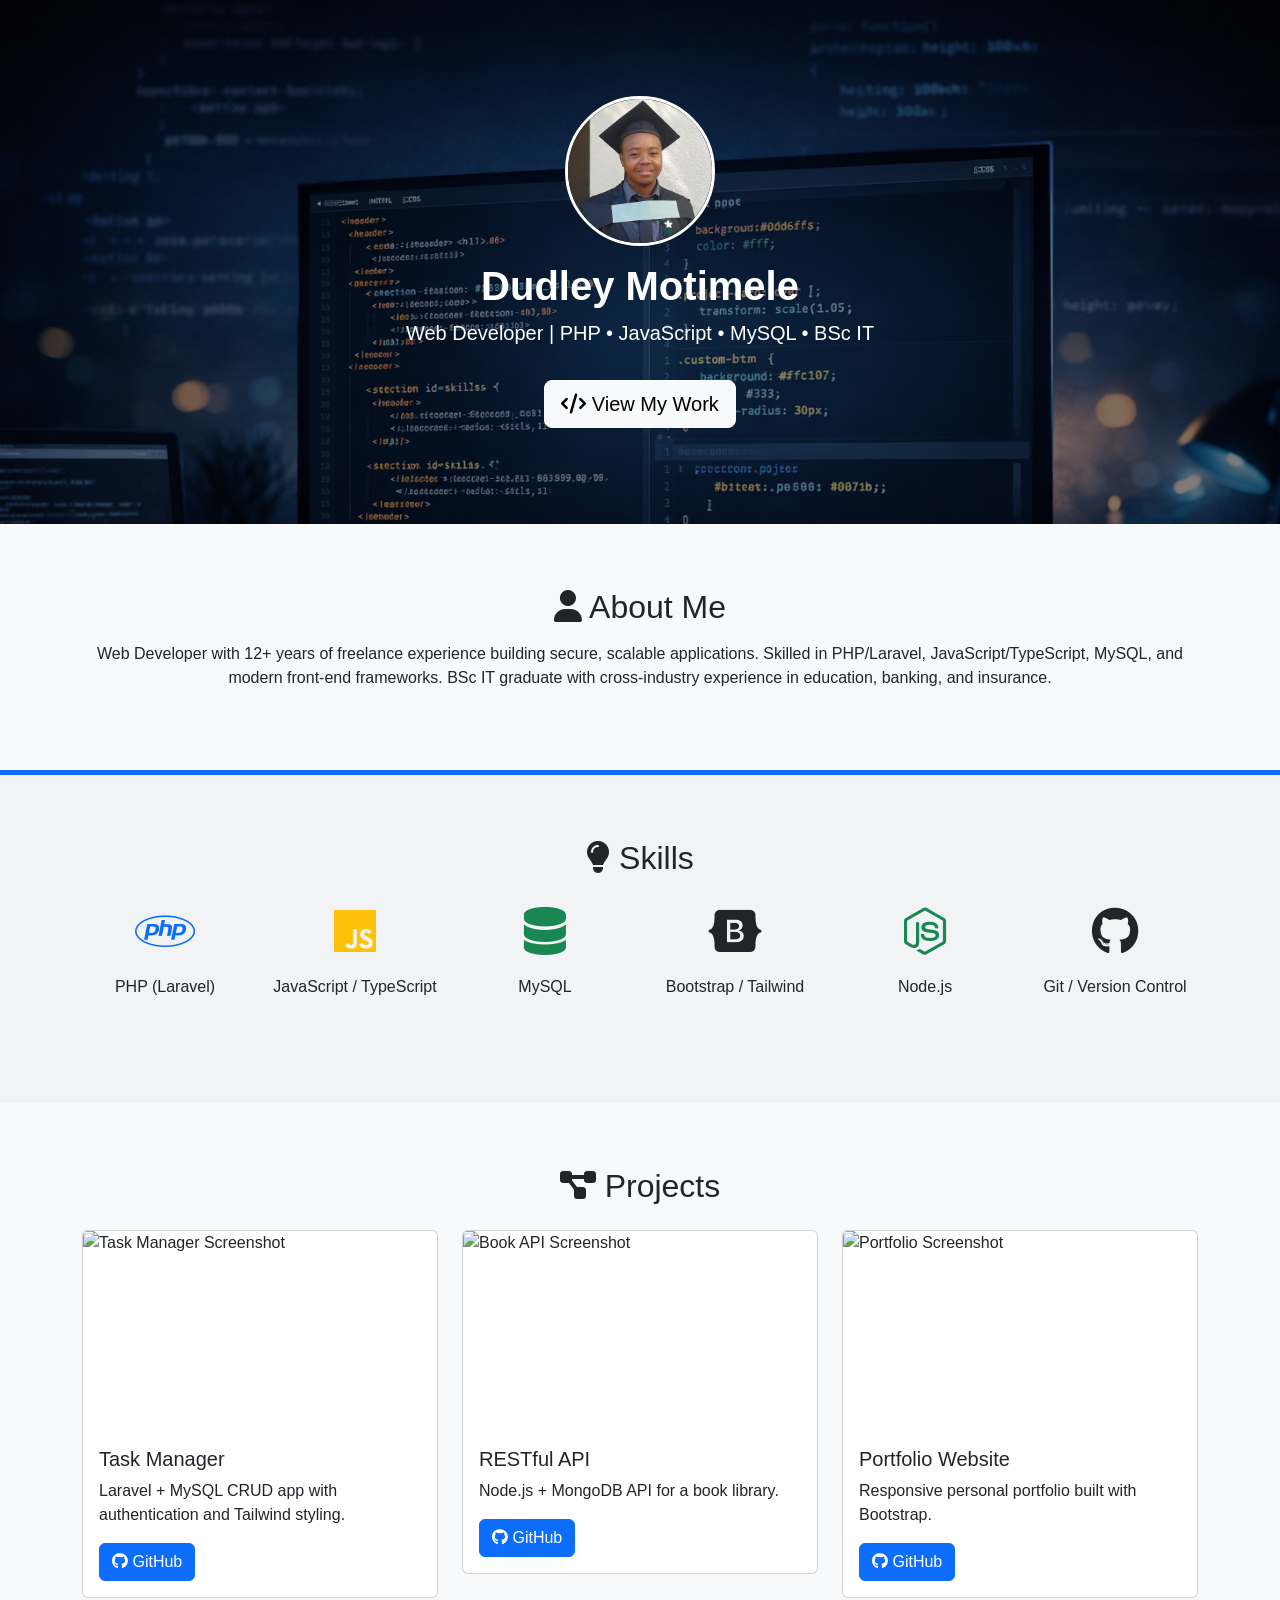
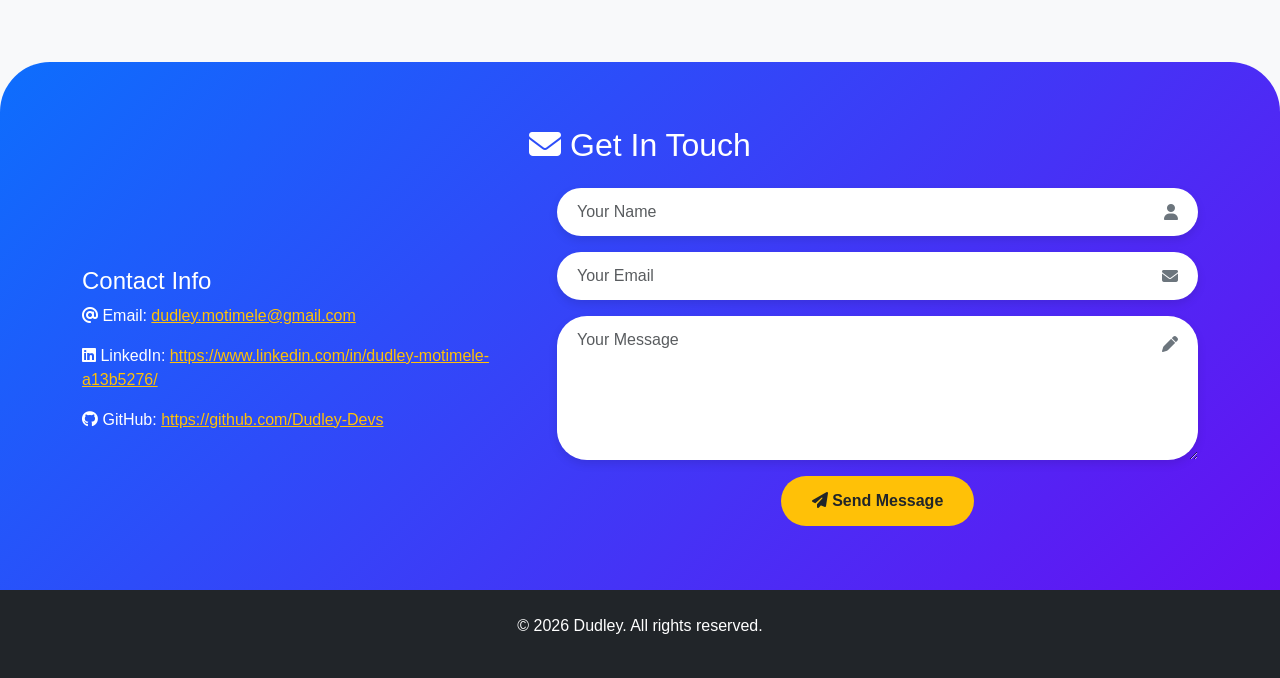
==== index.html @ acc8918f "Added redirect input on contact form" ====
<!DOCTYPE html>
<html lang="en">

<head>
    <meta charset="UTF-8">
    <meta name="viewport" content="width=device-width, initial-scale=1.0">
    <title>Dudley | Web Developer Portfolio</title>
    <link href="https://cdn.jsdelivr.net/npm/bootstrap@5.3.0/dist/css/bootstrap.min.css" rel="stylesheet">
    <link href="https://cdnjs.cloudflare.com/ajax/libs/font-awesome/6.5.0/css/all.min.css" rel="stylesheet">
    <link rel="stylesheet" href="public/css/style.css">
</head>

<body>

    <!-- Hero Section -->
    <header class="hero">
        <div class="content">
            <img src="public/img/profile.jpg" alt="Dudley Photo Placeholder">
            <h1 class="fw-bold">Dudley Motimele</h1>
            <p class="lead">Web Developer | PHP • JavaScript • MySQL • BSc IT</p>
            <a href="#projects" class="btn btn-light btn-lg mt-3">
                <i class="fa-solid fa-code"></i> View My Work
            </a>
        </div>
    </header>

    <!-- About -->
    <section id="about" class="container text-center">
        <h2><i class="fa-solid fa-user"></i> About Me</h2>
        <p class="mt-3">Web Developer with 12+ years of freelance experience building secure, scalable applications.
            Skilled in PHP/Laravel, JavaScript/TypeScript, MySQL, and modern front-end frameworks. BSc IT graduate with
            cross-industry experience in education, banking, and insurance.</p>
    </section>

    <!-- Skills -->
    <section id="skills" class="skills">
        <div class="container text-center">
            <h2><i class="fa-solid fa-lightbulb"></i> Skills</h2>
            <div class="row justify-content-center mt-4">

                <div class="col-6 col-md-4 col-lg-2 mb-4">
                    <i class="fa-brands fa-php fa-3x text-primary"></i>
                    <p>PHP (Laravel)</p>
                </div>

                <div class="col-6 col-md-4 col-lg-2 mb-4">
                    <i class="fa-brands fa-js fa-3x text-warning"></i>
                    <p>JavaScript / TypeScript</p>
                </div>

                <div class="col-6 col-md-4 col-lg-2 mb-4">
                    <i class="fa-solid fa-database fa-3x text-success"></i>
                    <p>MySQL</p>
                </div>

                <div class="col-6 col-md-4 col-lg-2 mb-4">
                    <i class="fa-brands fa-bootstrap fa-3x text-purple"></i>
                    <p>Bootstrap / Tailwind</p>
                </div>

                <div class="col-6 col-md-4 col-lg-2 mb-4">
                    <i class="fa-brands fa-node-js fa-3x text-success"></i>
                    <p>Node.js</p>
                </div>

                <div class="col-6 col-md-4 col-lg-2 mb-4">
                    <i class="fa-brands fa-github fa-3x text-dark"></i>
                    <p>Git / Version Control</p>
                </div>

            </div>
        </div>
    </section>



    <!-- Projects -->
    <section id="projects" class="container">
        <h2 class="text-center"><i class="fa-solid fa-diagram-project"></i> Projects</h2>
        <div class="row mt-4">
            <div class="col-md-4">
                <div class="card project-card">
                    <img src="https://placehold.net/400x400.png" alt="Task Manager Screenshot">
                    <div class="card-body">
                        <h5 class="card-title">Task Manager</h5>
                        <p class="card-text">Laravel + MySQL CRUD app with authentication and Tailwind styling.</p>
                        <a href="https://github.com/yourusername/task-manager" class="btn btn-primary"><i
                                class="fa-brands fa-github"></i> GitHub</a>
                    </div>
                </div>
            </div>
            <div class="col-md-4">
                <div class="card project-card">
                    <img src="https://placehold.net/400x400.png" alt="Book API Screenshot">
                    <div class="card-body">
                        <h5 class="card-title">RESTful API</h5>
                        <p class="card-text">Node.js + MongoDB API for a book library.</p>
                        <a href="https://github.com/yourusername/book-api" class="btn btn-primary"><i
                                class="fa-brands fa-github"></i> GitHub</a>
                    </div>
                </div>
            </div>
            <div class="col-md-4">
                <div class="card project-card">
                    <img src="https://placehold.net/400x400.png" alt="Portfolio Screenshot">
                    <div class="card-body">
                        <h5 class="card-title">Portfolio Website</h5>
                        <p class="card-text">Responsive personal portfolio built with Bootstrap.</p>
                        <a href="https://github.com/yourusername/portfolio" class="btn btn-primary"><i
                                class="fa-brands fa-github"></i> GitHub</a>
                    </div>
                </div>
            </div>
        </div>
    </section>

    <!-- Contact -->
    <section id="contact" class="contact">
        <div class="container">
            <h2 class="text-center mb-4"><i class="fa-solid fa-envelope"></i> Get In Touch</h2>
            <div class="row align-items-center">

                <!-- Contact Info -->
                <div class="col-md-5 text-white mb-4 mb-md-0">
                    <h4>Contact Info</h4>
                    <p><i class="fa-solid fa-at"></i> Email:
                        <a href="mailto:dudley.motimele@gmail.com" class="text-warning">dudley.motimele@gmail.com</a>
                    </p>
                    <p><i class="fa-brands fa-linkedin"></i> LinkedIn:
                        <a href="https://www.linkedin.com/in/dudley-motimele-a13b5276/"
                            class="text-warning">https://www.linkedin.com/in/dudley-motimele-a13b5276/</a>
                    </p>
                    <p><i class="fa-brands fa-github"></i> GitHub:
                        <a href="https://github.com/Dudley-Devs" class="text-warning">https://github.com/Dudley-Devs</a>
                    </p>
                </div>

                <!-- Contact Form -->
                <div class="col-md-7">
                    <form name="contact" class="contact-form" method="POST" data-netlify="true"
                        netlify-honeypot="bot-field">
                        <!-- Honeypot field (hidden to humans, traps bots) -->
                        <input type="hidden" name="form-name" value="contact">
                        <input type="hidden" name="bot-field">
                        <input type="hidden" name="redirect" value="/thank-you.html">

                        <div class="mb-3 position-relative">
                            <input type="text" class="form-control custom-input" placeholder="Your Name" required>
                            <i class="fa-solid fa-user input-icon"></i>
                        </div>
                        <div class="mb-3 position-relative">
                            <input type="email" class="form-control custom-input" placeholder="Your Email" required>
                            <i class="fa-solid fa-envelope input-icon"></i>
                        </div>
                        <div class="mb-3 position-relative">
                            <textarea class="form-control custom-input" rows="5" placeholder="Your Message"
                                required></textarea>
                            <i class="fa-solid fa-pen input-icon"></i>
                        </div>
                        <div class="text-center">
                            <button type="submit" class="btn custom-btn">
                                <i class="fa-solid fa-paper-plane"></i> Send Message
                            </button>
                        </div>
                    </form>
                    <!-- Success message -->
                    <div id="formSuccess" class="alert alert-success mt-3 text-center" style="display:none;">
                        ✅ Thank you! Your message has been sent.
                    </div>
                </div>
            </div>
        </div>
    </section>


    <!-- Footer -->
    <footer>
        <p>&copy; 2026 Dudley. All rights reserved.</p>
    </footer>

    <script src="public/js/script.js"></script>
</body>

</html>
---- public/css/style.css ----
body {
    font-family: 'Segoe UI', sans-serif;
    background: #f8f9fa;
}

/* Hero Section with Parallax */



.hero {
    background: url('../img/hero.png') no-repeat center center fixed;
    background-size: cover;
    color: white;
    text-align: center;
    padding: 6rem 2rem;
    position: relative;
}

.hero::after {
    content: "";
    position: absolute;
    top: 0;
    left: 0;
    right: 0;
    bottom: 0;
    background: rgba(0, 0, 0, 0.5);
    /* dark overlay for readability */
}

.hero .content {
    position: relative;
    z-index: 1;
}

.hero img {
    width: 150px;
    height: 150px;
    border-radius: 50%;
    margin-bottom: 1rem;
    border: 3px solid #fff;
}

section {
    padding: 4rem 1rem;
}

.skills {
    background: #f1f3f5;
    padding: 4rem 2rem;
    border-top: 5px solid #0d6efd;
}

.skills i {
    margin-bottom: 10px;
    transition: transform 0.3s, color 0.3s;
}

.skills i:hover {
    transform: scale(1.2);
    color: #6610f2;
}

.skills p {
    margin-top: 10px;
    font-weight: 500;
}



.project-card {
    transition: transform 0.3s, box-shadow 0.3s;
}

.project-card:hover {
    transform: translateY(-5px);
    box-shadow: 0 8px 20px rgba(0, 0, 0, 0.15);
}

.project-card img {
    width: 100%;
    height: 200px;
    object-fit: cover;
    border-radius: 5px 5px 0 0;
}

.contact {
    background: linear-gradient(135deg, #0d6efd, #6610f2);
    padding: 4rem 2rem;
    color: white;
    border-top-left-radius: 50px;
    border-top-right-radius: 50px;
}

.contact-form .custom-input {
    border: none;
    border-radius: 30px;
    padding: 12px 20px;
    box-shadow: 0 4px 10px rgba(0, 0, 0, 0.1);
    transition: all 0.3s;
}

.contact-form .custom-input:focus {
    outline: none;
    box-shadow: 0 0 12px rgba(255, 255, 255, 0.8);
}

/* Position icons inside inputs */
.input-icon {
    position: absolute;
    right: 20px;
    top: 50%;
    transform: translateY(-50%);
    color: #6c757d;
    pointer-events: none;
    /* prevents blocking typing */
}

/* Adjust for textarea (icon at top-right) */
textarea+.input-icon {
    top: 20px;
    transform: none;
}

.custom-btn {
    background: #ffc107;
    color: #212529;
    border-radius: 30px;
    padding: 12px 30px;
    font-weight: bold;
    transition: all 0.3s;
}

.custom-btn:hover {
    background: #fd7e14;
    color: white;
    transform: translateY(-2px);
}



footer {
    background: #212529;
    color: white;
    text-align: center;
    padding: 1.5rem;
}

footer a {
    color: #0d6efd;
    margin: 0 10px;
}
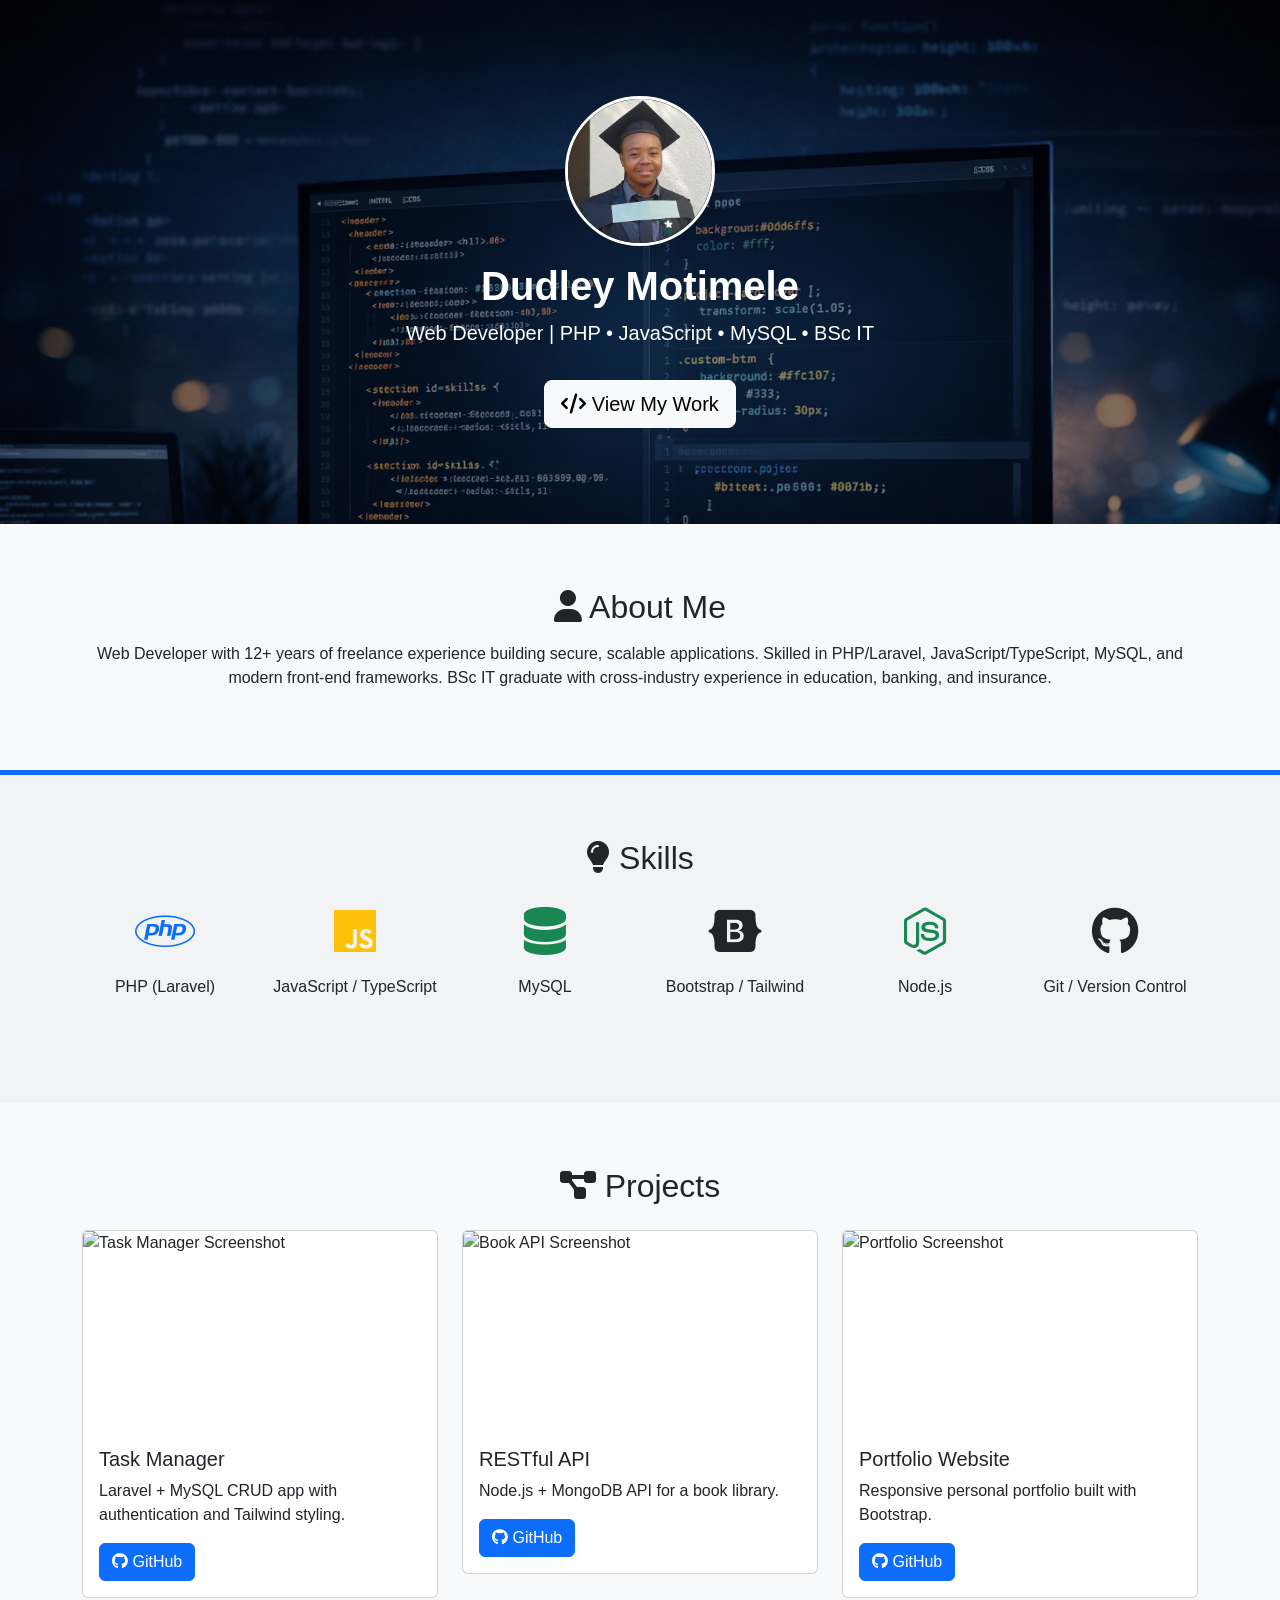
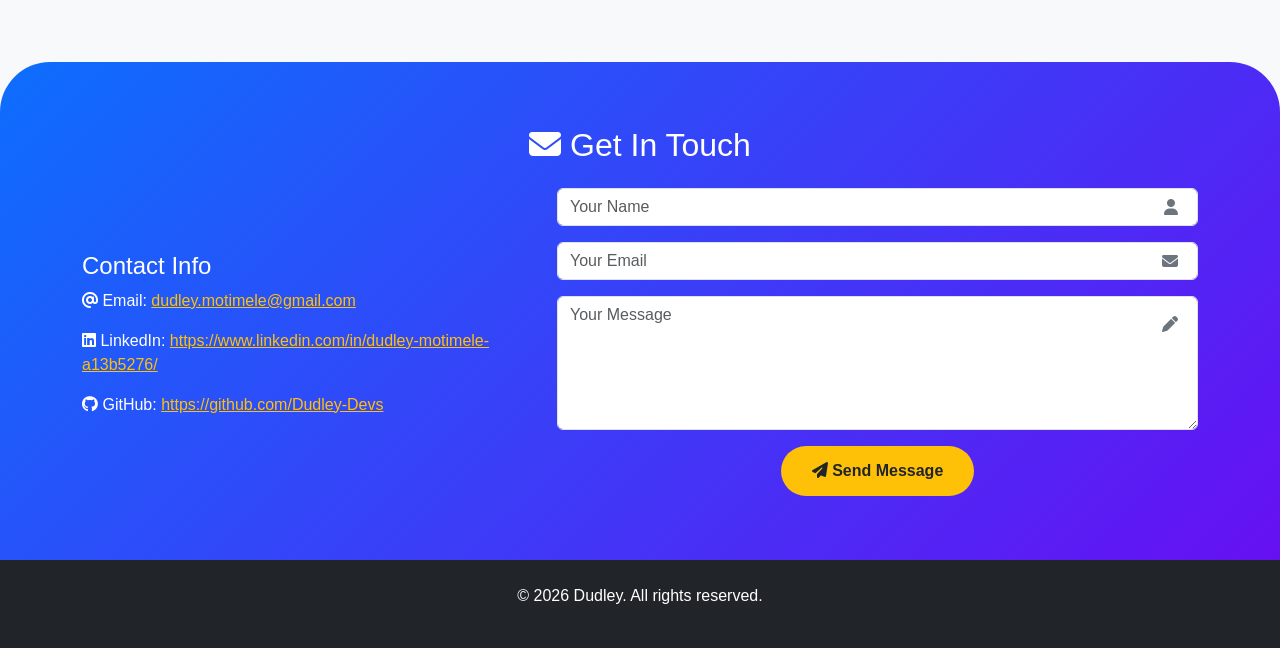
==== commit 0c56f674: "Updated contact form action link and js for form submission" ====
--- a/index.html
+++ b/index.html
@@ -137,32 +137,37 @@
 
                 <!-- Contact Form -->
                 <div class="col-md-7">
-                    <form name="contact" class="contact-form" method="POST" data-netlify="true"
-                        netlify-honeypot="bot-field">
+                    <form name="contact" method="POST" data-netlify="true" netlify-honeypot="bot-field"
+                        action="/thank-you.html">
                         <!-- Honeypot field (hidden to humans, traps bots) -->
                         <input type="hidden" name="form-name" value="contact">
                         <input type="hidden" name="bot-field">
-                        <input type="hidden" name="redirect" value="/thank-you.html">
 
                         <div class="mb-3 position-relative">
-                            <input type="text" class="form-control custom-input" placeholder="Your Name" required>
+                            <input type="text" name="name" class="form-control custom-input" placeholder="Your Name"
+                                required>
                             <i class="fa-solid fa-user input-icon"></i>
                         </div>
+
                         <div class="mb-3 position-relative">
-                            <input type="email" class="form-control custom-input" placeholder="Your Email" required>
+                            <input type="email" name="email" class="form-control custom-input" placeholder="Your Email"
+                                required>
                             <i class="fa-solid fa-envelope input-icon"></i>
                         </div>
+
                         <div class="mb-3 position-relative">
-                            <textarea class="form-control custom-input" rows="5" placeholder="Your Message"
-                                required></textarea>
+                            <textarea name="message" class="form-control custom-input" rows="5"
+                                placeholder="Your Message" required></textarea>
                             <i class="fa-solid fa-pen input-icon"></i>
                         </div>
+
                         <div class="text-center">
                             <button type="submit" class="btn custom-btn">
                                 <i class="fa-solid fa-paper-plane"></i> Send Message
                             </button>
                         </div>
                     </form>
+
                     <!-- Success message -->
                     <div id="formSuccess" class="alert alert-success mt-3 text-center" style="display:none;">
                         ✅ Thank you! Your message has been sent.
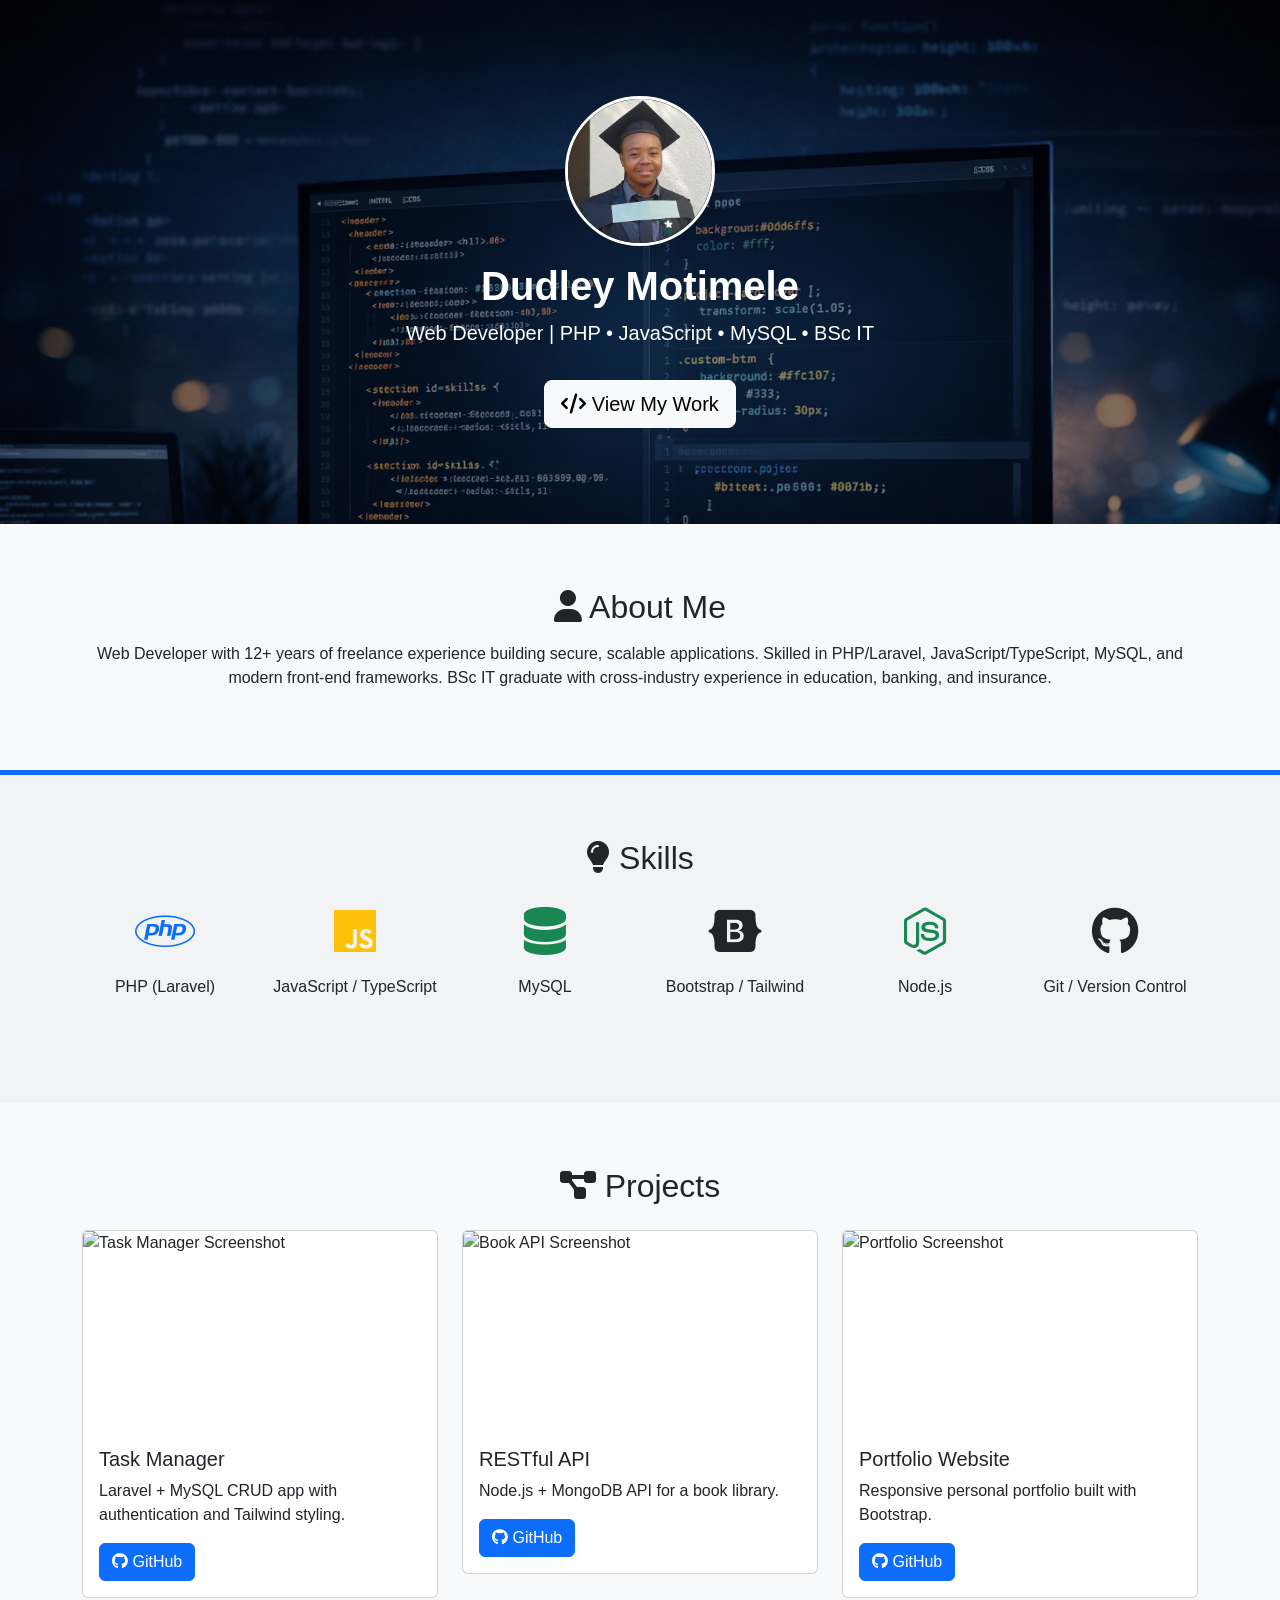
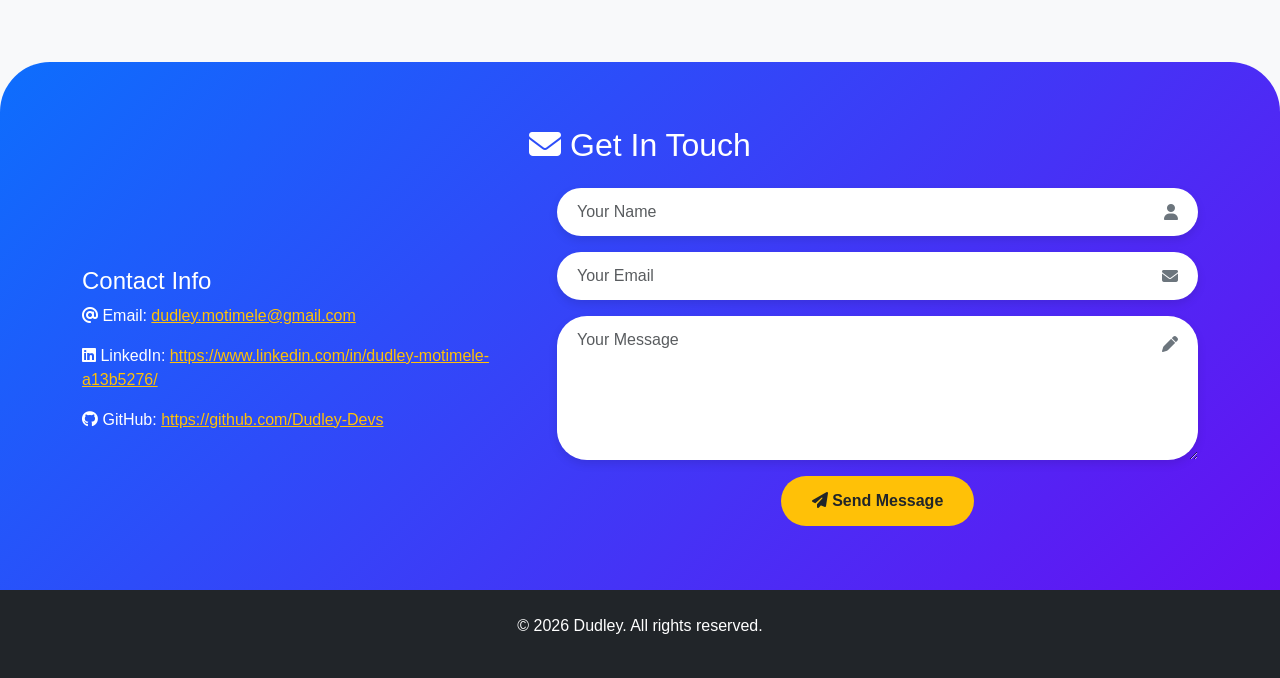
==== commit f377c458: "added contact form class" ====
--- a/index.html
+++ b/index.html
@@ -135,10 +135,12 @@
                     </p>
                 </div>
 
+
+
                 <!-- Contact Form -->
                 <div class="col-md-7">
-                    <form name="contact" method="POST" data-netlify="true" netlify-honeypot="bot-field"
-                        action="/thank-you.html">
+                    <form id="contactForm" name="contact" method="POST" data-netlify="true" netlify-honeypot="bot-field"
+                        class="contact-form">
                         <!-- Honeypot field (hidden to humans, traps bots) -->
                         <input type="hidden" name="form-name" value="contact">
                         <input type="hidden" name="bot-field">
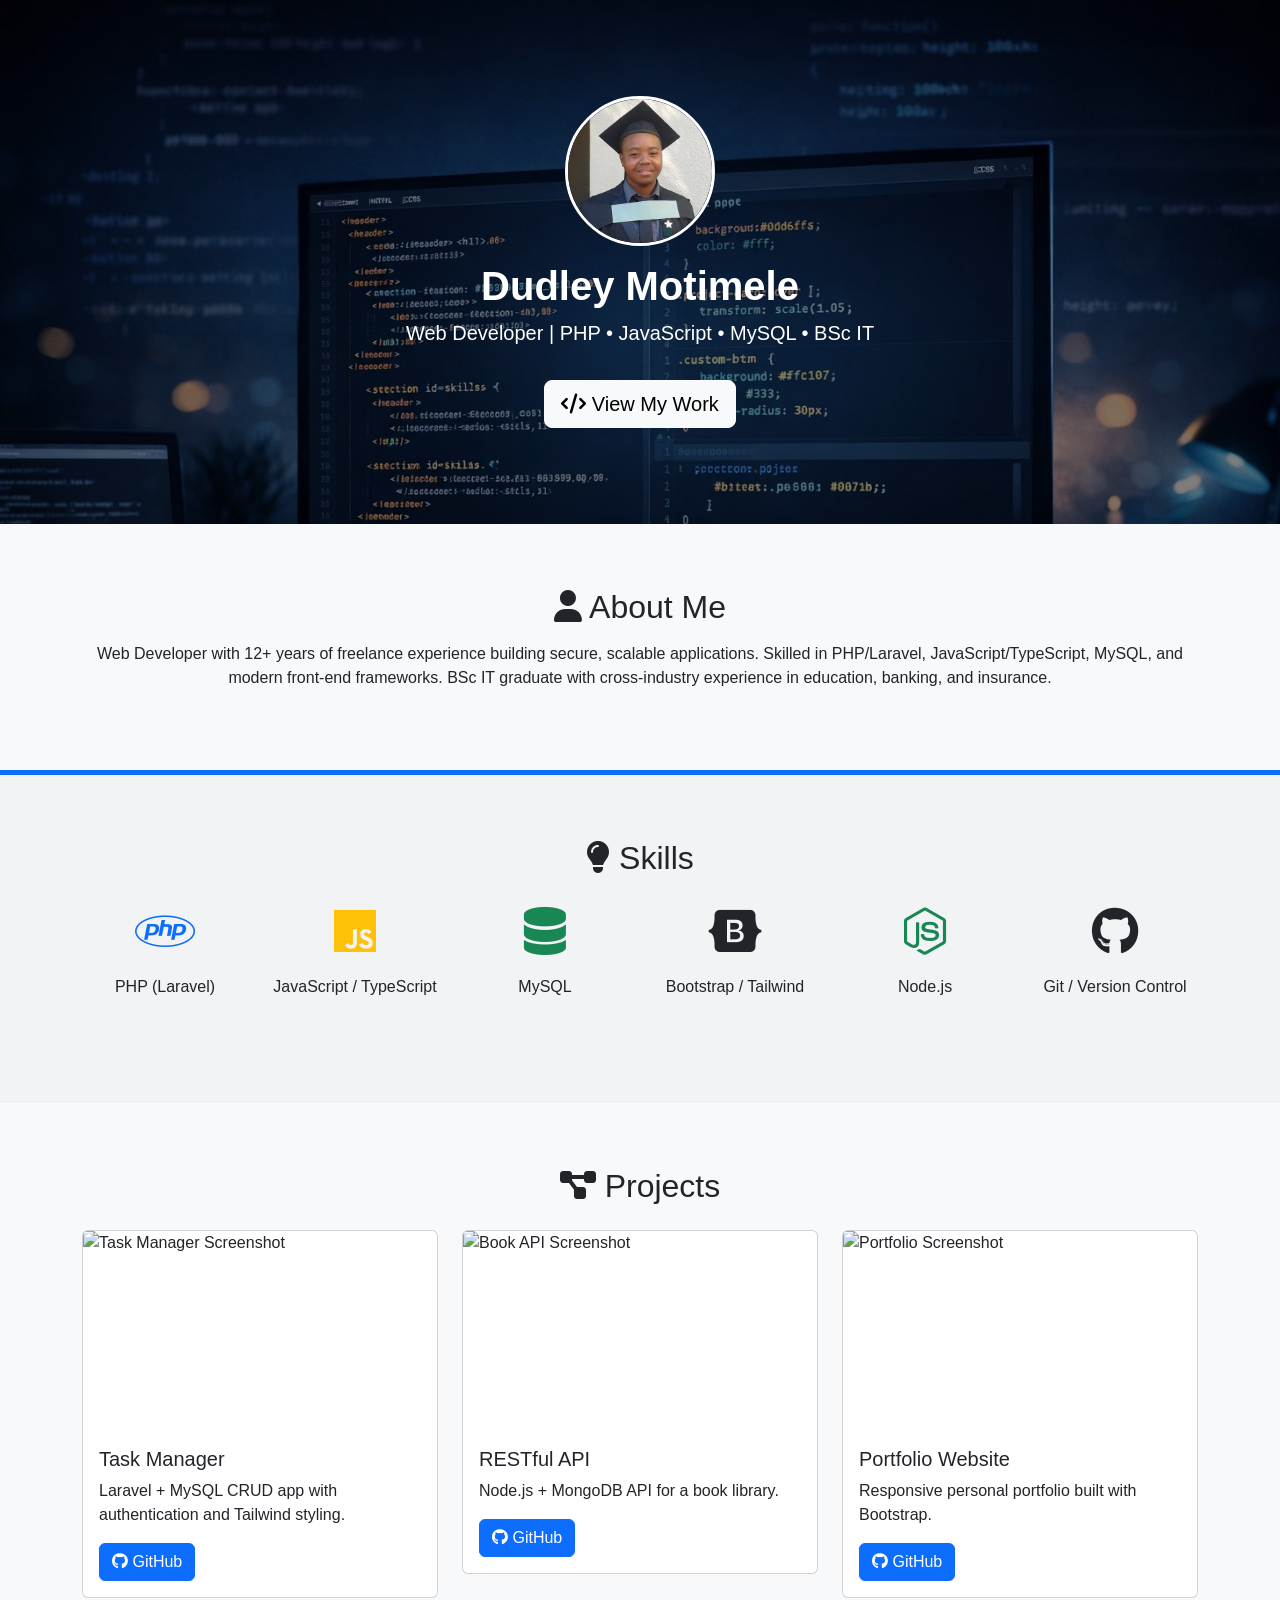
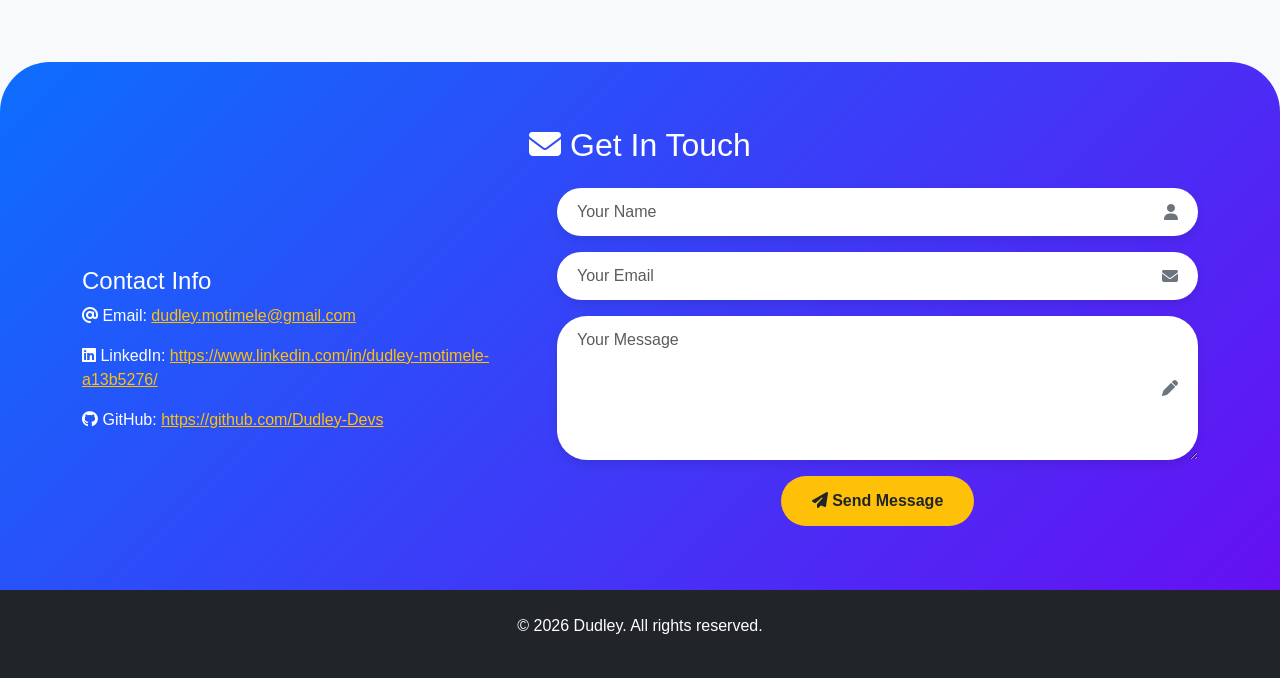
==== commit fc1aa9e2: "Added js validation for contact form" ====
--- a/index.html
+++ b/index.html
@@ -141,26 +141,34 @@
                 <div class="col-md-7">
                     <form id="contactForm" name="contact" method="POST" data-netlify="true" netlify-honeypot="bot-field"
                         class="contact-form">
-                        <!-- Honeypot field (hidden to humans, traps bots) -->
                         <input type="hidden" name="form-name" value="contact">
                         <input type="hidden" name="bot-field">
 
                         <div class="mb-3 position-relative">
-                            <input type="text" name="name" class="form-control custom-input" placeholder="Your Name"
-                                required>
+                            <input type="text" name="name" class="form-control custom-input" placeholder="Your Name">
+                            <small class="text-danger error-message">Please enter your
+                                name</small>
                             <i class="fa-solid fa-user input-icon"></i>
                         </div>
 
                         <div class="mb-3 position-relative">
-                            <input type="email" name="email" class="form-control custom-input" placeholder="Your Email"
-                                required>
+                            <input type="text" name="email" class="form-control custom-input" placeholder="Your Email">
+                            <small class="text-danger error-message">Please enter a valid
+                                email</small>
                             <i class="fa-solid fa-envelope input-icon"></i>
                         </div>
 
                         <div class="mb-3 position-relative">
                             <textarea name="message" class="form-control custom-input" rows="5"
-                                placeholder="Your Message" required></textarea>
+                                placeholder="Your Message"></textarea>
+                            <small class="text-danger error-message">Message cannot be
+                                empty</small>
                             <i class="fa-solid fa-pen input-icon"></i>
+                        </div>
+
+                        <!-- Success message -->
+                        <div id="formSuccess" class="alert alert-success mt-3 text-center success-message">
+                            <i class="fa fa-check-circle"></i> Thank you! Your message has been sent.
                         </div>
 
                         <div class="text-center">
@@ -170,10 +178,7 @@
                         </div>
                     </form>
 
-                    <!-- Success message -->
-                    <div id="formSuccess" class="alert alert-success mt-3 text-center" style="display:none;">
-                        ✅ Thank you! Your message has been sent.
-                    </div>
+
                 </div>
             </div>
         </div>
--- a/public/css/style.css
+++ b/public/css/style.css
@@ -8,7 +8,7 @@
 
 
 .hero {
-    background: url('../img/hero.png') no-repeat center center fixed;
+    background: url('../img/hero.jpg') no-repeat center center fixed;
     background-size: cover;
     color: white;
     text-align: center;
@@ -121,6 +121,16 @@
     transform: none;
 }
 
+.error-message {
+    color: #ffeb3b !important;
+    font-weight: 600;
+}
+
+.error-message,
+.success-message {
+    display: none;
+}
+
 .custom-btn {
     background: #ffc107;
     color: #212529;
